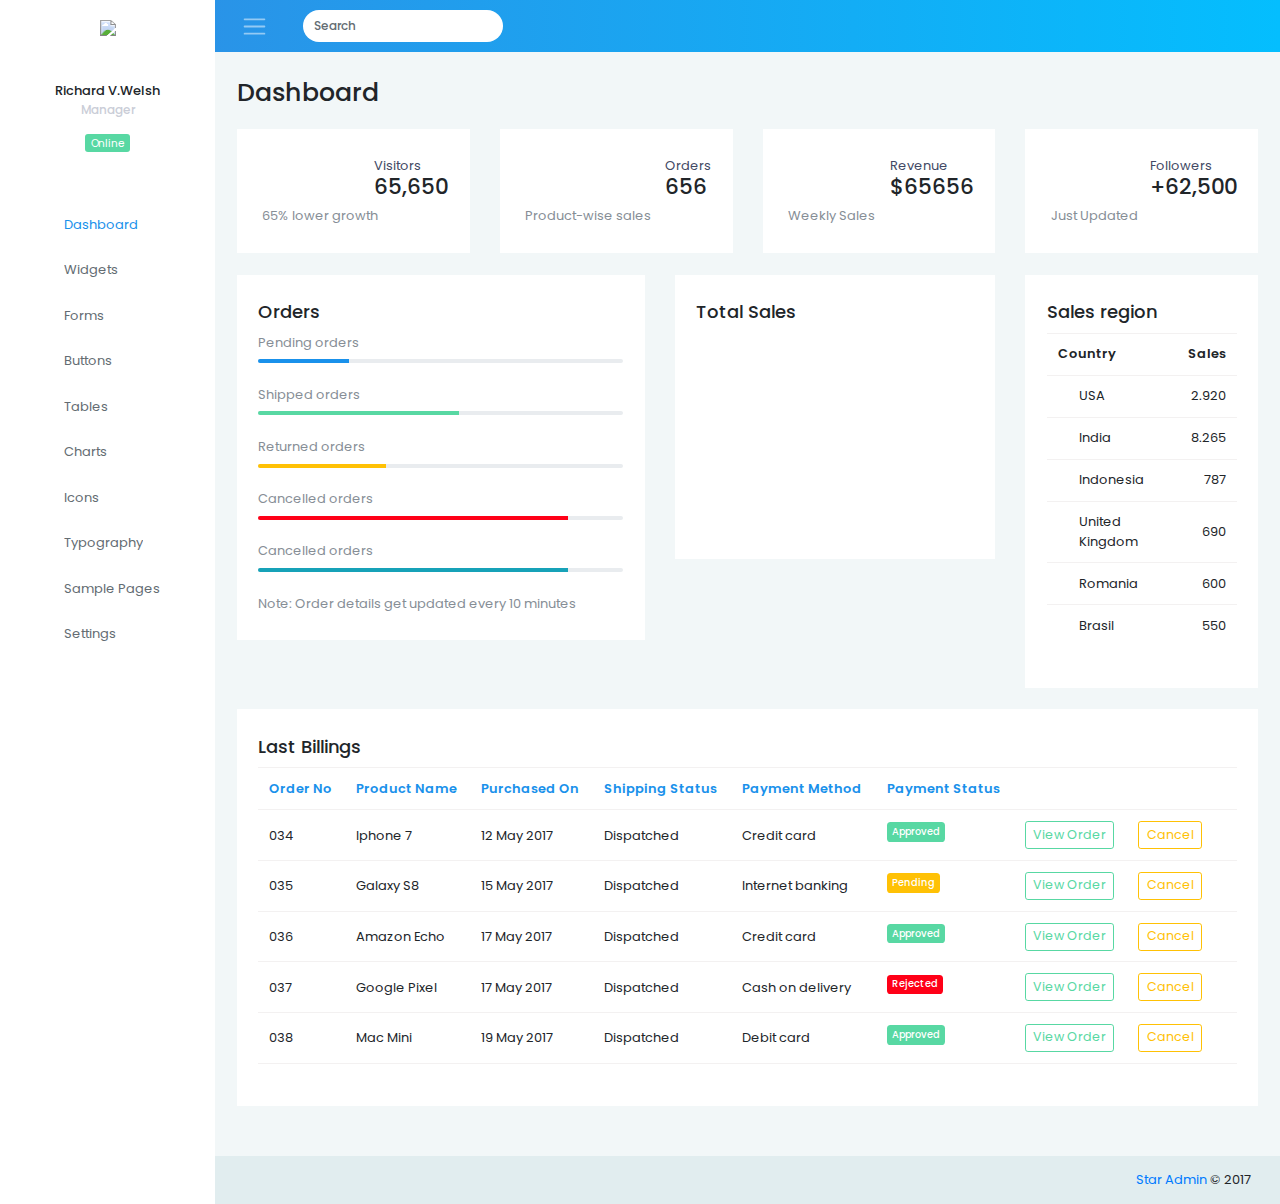
==== admin1/index.html @ 33a15c02 "Add files via upload" ====
<!DOCTYPE html>
<html lang="en">

<head>
  <!-- Required meta tags -->
  <meta charset="utf-8">
  <meta name="viewport" content="width=device-width, initial-scale=1, shrink-to-fit=no">
  <title>Star Admin</title>
  <link rel="stylesheet" href="node_modules/font-awesome/css/font-awesome.min.css" />
  <link rel="stylesheet" href="node_modules/perfect-scrollbar/dist/css/perfect-scrollbar.min.css" />
  <link rel="stylesheet" href="node_modules/flag-icon-css/css/flag-icon.min.css" />
  <link rel="stylesheet" href="css/style.css" />
  <link rel="shortcut icon" href="images/favicon.png" />
</head>

<body>
  <div class=" container-scroller">
    <!-- partial:partials/_navbar.html -->
    <nav class="navbar navbar-default col-lg-12 col-12 p-0 fixed-top d-flex flex-row">
      <div class="bg-white text-center navbar-brand-wrapper">
        <a class="navbar-brand brand-logo" href="index.html"><img src="images/logo_star_black.png" /></a>
        <a class="navbar-brand brand-logo-mini" href="index.html"><img src="images/logo_star_mini.jpg" alt=""></a>
      </div>
      <div class="navbar-menu-wrapper d-flex align-items-center">
        <button class="navbar-toggler navbar-toggler d-none d-lg-block navbar-dark align-self-center mr-3" type="button" data-toggle="minimize">
          <span class="navbar-toggler-icon"></span>
        </button>
        <form class="form-inline mt-2 mt-md-0 d-none d-lg-block">
          <input class="form-control mr-sm-2 search" type="text" placeholder="Search">
        </form>
        <ul class="navbar-nav ml-lg-auto d-flex align-items-center flex-row">
          <li class="nav-item">
            <a class="nav-link profile-pic" href="#"><img class="rounded-circle" src="images/face.jpg" alt=""></a>
          </li>
          <li class="nav-item">
            <a class="nav-link" href="#"><i class="fa fa-th"></i></a>
          </li>
        </ul>
        <button class="navbar-toggler navbar-dark navbar-toggler-right d-lg-none align-self-center" type="button" data-toggle="offcanvas">
          <span class="navbar-toggler-icon"></span>
        </button>
      </div>
    </nav>

    <!-- partial -->
    <div class="container-fluid">
      <div class="row row-offcanvas row-offcanvas-right">
        <!-- partial:partials/_sidebar.html -->
        <nav class="bg-white sidebar sidebar-offcanvas" id="sidebar">
          <div class="user-info">
            <img src="images/face.jpg" alt="">
            <p class="name">Richard V.Welsh</p>
            <p class="designation">Manager</p>
            <span class="online"></span>
          </div>
          <ul class="nav">
            <li class="nav-item active">
              <a class="nav-link" href="index.html">
                <img src="images/icons/1.png" alt="">
                <span class="menu-title">Dashboard</span>
              </a>
            </li>
            <li class="nav-item">
              <a class="nav-link" href="pages/widgets.html">
                <img src="images/icons/2.png" alt="">
                <span class="menu-title">Widgets</span>
              </a>
            </li>
            <li class="nav-item">
              <a class="nav-link" href="pages/forms/index.html">
                <img src="images/icons/005-forms.png" alt="">
                <span class="menu-title">Forms</span>
              </a>
            </li>
            <li class="nav-item">
              <a class="nav-link" href="pages/ui-elements/buttons.html">
                <img src="images/icons/4.png" alt="">
                <span class="menu-title">Buttons</span>
              </a>
            </li>
            <li class="nav-item">
              <a class="nav-link" href="pages/tables/index.html">
                <img src="images/icons/5.png" alt="">
                <span class="menu-title">Tables</span>
              </a>
            </li>
            <li class="nav-item">
              <a class="nav-link" href="pages/charts/index.html">
                <img src="images/icons/6.png" alt="">
                <span class="menu-title">Charts</span>
              </a>
            </li>
            <li class="nav-item">
              <a class="nav-link" href="pages/icons/index.html">
                <img src="images/icons/7.png" alt="">
                <span class="menu-title">Icons</span>
              </a>
            </li>
            <li class="nav-item">
              <a class="nav-link" href="pages/ui-elements/typography.html">
                <img src="images/icons/8.png" alt="">
                <span class="menu-title">Typography</span>
              </a>
            </li>
            <li class="nav-item">
              <a class="nav-link" data-toggle="collapse" href="#sample-pages" aria-expanded="false" aria-controls="sample-pages">
                <img src="images/icons/9.png" alt="">
                <span class="menu-title">Sample Pages<i class="fa fa-sort-down"></i></span>
              </a>
              <div class="collapse" id="sample-pages">
                <ul class="nav flex-column sub-menu">
                  <li class="nav-item">
                    <a class="nav-link" href="pages/samples/blank_page.html">
                      Blank Page
                    </a>
                  </li>
                  <li class="nav-item">
                    <a class="nav-link" href="pages/samples/login.html">
                      Login
                    </a>
                  </li>
                  <li class="nav-item">
                    <a class="nav-link" href="pages/samples/register.html">
                      Register
                    </a>
                  </li>
                  <li class="nav-item">
                    <a class="nav-link" href="pages/samples/404.html">
                      404
                    </a>
                  </li>
                  <li class="nav-item">
                    <a class="nav-link" href="pages/samples/500.html">
                      500
                    </a>
                  </li>
                </ul>
              </div>
            </li>
            <li class="nav-item">
              <a class="nav-link" href="#">
                <img src="images/icons/10.png" alt="">
                <span class="menu-title">Settings</span>
              </a>
            </li>
          </ul>
        </nav>

        <!-- partial -->
        <div class="content-wrapper">
          <h3 class="page-heading mb-4">Dashboard</h3>
          <div class="row">
            <div class="col-xl-3 col-lg-3 col-md-3 col-sm-6 mb-4">
              <div class="card card-statistics">
                <div class="card-body">
                  <div class="clearfix">
                    <div class="float-left">
                      <h4 class="text-danger">
                        <i class="fa fa-bar-chart-o highlight-icon" aria-hidden="true"></i>
                      </h4>
                    </div>
                    <div class="float-right">
                      <p class="card-text text-dark">Visitors</p>
                      <h4 class="bold-text">65,650</h4>
                    </div>
                  </div>
                  <p class="text-muted">
                    <i class="fa fa-exclamation-circle mr-1" aria-hidden="true"></i> 65% lower growth
                  </p>
                </div>
              </div>
            </div>
            <div class="col-xl-3 col-lg-3 col-md-3 col-sm-6 mb-4">
              <div class="card card-statistics">
                <div class="card-body">
                  <div class="clearfix">
                    <div class="float-left">
                      <h4 class="text-warning">
                        <i class="fa fa-shopping-cart highlight-icon" aria-hidden="true"></i>
                      </h4>
                    </div>
                    <div class="float-right">
                      <p class="card-text text-dark">Orders</p>
                      <h4 class="bold-text">656</h4>
                    </div>
                  </div>
                  <p class="text-muted">
                    <i class="fa fa-bookmark-o mr-1" aria-hidden="true"></i> Product-wise sales
                  </p>
                </div>
              </div>
            </div>
            <div class="col-xl-3 col-lg-3 col-md-3 col-sm-6 mb-4">
              <div class="card card-statistics">
                <div class="card-body">
                  <div class="clearfix">
                    <div class="float-left">
                      <h4 class="text-success">
                        <i class="fa fa-dollar highlight-icon" aria-hidden="true"></i>
                      </h4>
                    </div>
                    <div class="float-right">
                      <p class="card-text text-dark">Revenue</p>
                      <h4 class="bold-text">$65656</h4>
                    </div>
                  </div>
                  <p class="text-muted">
                    <i class="fa fa-calendar mr-1" aria-hidden="true"></i> Weekly Sales
                  </p>
                </div>
              </div>
            </div>
            <div class="col-xl-3 col-lg-3 col-md-3 col-sm-6 mb-4">
              <div class="card card-statistics">
                <div class="card-body">
                  <div class="clearfix">
                    <div class="float-left">
                      <h4 class="text-primary">
                        <i class="fa fa-twitter highlight-icon" aria-hidden="true"></i>
                      </h4>
                    </div>
                    <div class="float-right">
                      <p class="card-text text-dark">Followers</p>
                      <h4 class="bold-text">+62,500</h4>
                    </div>
                  </div>
                  <p class="text-muted">
                    <i class="fa fa-repeat mr-1" aria-hidden="true"></i> Just Updated
                  </p>
                </div>
              </div>
            </div>
          </div>
          <div class="row">
            <div class="col-md-5 mb-4">
              <div class="card">
                <div class="card-body">
                  <h5 class="card-title">Orders</h5>
                  <div class="row">
                    <div class="col-12">
                      <div class="mb-4">
                        <p class="card-text text-muted mb-2">Pending orders</p>
                        <div class="progress progress-slim">
                          <div class="progress-bar bg-primary" role="progressbar" style="width: 25%" aria-valuenow="25" aria-valuemin="0" aria-valuemax="100"></div>
                        </div>
                      </div>
                      <div class="mb-4">
                        <p class="card-text text-muted mb-2">Shipped orders</p>
                        <div class="progress progress-slim">
                          <div class="progress-bar bg-success" role="progressbar" style="width: 55%" aria-valuenow="55" aria-valuemin="0" aria-valuemax="100"></div>
                        </div>
                      </div>
                      <div class="mb-4">
                        <p class="card-text text-muted mb-2">Returned orders</p>
                        <div class="progress progress-slim">
                          <div class="progress-bar bg-warning" role="progressbar" style="width: 35%" aria-valuenow="35" aria-valuemin="0" aria-valuemax="100"></div>
                        </div>
                      </div>
                      <div class="mb-4">
                        <p class="card-text text-muted mb-2">Cancelled orders</p>
                        <div class="progress progress-slim">
                          <div class="progress-bar bg-danger" role="progressbar" style="width: 85%" aria-valuenow="85" aria-valuemin="0" aria-valuemax="100"></div>
                        </div>
                      </div>
                      <div class="mb-4">
                        <p class="card-text text-muted mb-2">Cancelled orders</p>
                        <div class="progress progress-slim">
                          <div class="progress-bar bg-info" role="progressbar" style="width: 85%" aria-valuenow="85" aria-valuemin="0" aria-valuemax="100"></div>
                        </div>
                      </div>
                    </div>
                    <div class="col-12">
                      <p class="text-muted mb-0">
                        Note: Order details get updated every 10 minutes
                      </p>
                    </div>
                  </div>
                </div>
              </div>
            </div>
            <div class="col-md-4 mb-4">
              <div class="card">
                <div class="card-body">
                  <h5 class="card-title">Total Sales</h5>
                  <div class="custom-legend-container w-75 mx-auto">
                    <canvas id="sales-chart"></canvas>
                  </div>
                  <div id="sales-chart-legend" class="legend-right"></div>
                </div>
              </div>
            </div>
            <div class="col-md-3 mb-4">
              <div class="card">
                <div class="card-body">
                  <h5 class="card-title">Sales region</h5>
                  <div class="table-responsive table-sales">
                    <table class="table">
                      <thead>
                        <tr>
                          <th colspan="2">
                            Country
                          </th>
                          <th class="text-right">
                            Sales
                          </th>
                        </tr>
                      </thead>
                      <tbody>
                        <tr>
                          <td>
                            <div class="flag">
                              <i class="flag-icon flag-icon-us"></i>
                            </div>
                          </td>
                          <td>USA</td>
                          <td class="text-right">
                            2.920
                          </td>
                        </tr>
                        <tr>
                          <td>
                            <div class="flag">
                              <i class="flag-icon flag-icon-in"></i>
                            </div>
                          </td>
                          <td>India</td>
                          <td class="text-right">
                            8.265
                          </td>
                        </tr>
                        <tr>
                          <td>
                            <div class="flag">
                              <i class="flag-icon flag-icon-id"></i>
                            </div>
                          </td>
                          <td>Indonesia</td>
                          <td class="text-right">
                            787
                          </td>
                        </tr>
                        <tr>
                          <td>
                            <div class="flag">
                              <i class="flag-icon flag-icon-gb"></i>
                            </div>
                          </td>
                          <td>United Kingdom</td>
                          <td class="text-right">
                            690
                          </td>
                        </tr>
                        <tr>
                          <td>
                            <div class="flag">
                              <i class="flag-icon flag-icon-ro"></i>
                            </div>
                          </td>
                          <td>Romania</td>
                          <td class="text-right">
                            600
                          </td>
                        </tr>
                        <tr>
                          <td>
                            <div class="flag">
                              <i class="flag-icon flag-icon-br"></i>
                            </div>
                          </td>
                          <td>Brasil</td>
                          <td class="text-right">
                            550
                          </td>
                        </tr>
                      </tbody>
                    </table>
                  </div>
                </div>
              </div>
            </div>
          </div>
          <div class="card-deck">
            <div class="card col-lg-12 px-0 mb-4">
              <div class="card-body">
                <h5 class="card-title">Last Billings</h5>
                <div class="table-responsive">
                  <table class="table center-aligned-table">
                    <thead>
                      <tr class="text-primary">
                        <th>Order No</th>
                        <th>Product Name</th>
                        <th>Purchased On</th>
                        <th>Shipping Status</th>
                        <th>Payment Method</th>
                        <th>Payment Status</th>
                        <th></th>
                        <th></th>
                        <th></th>
                      </tr>
                    </thead>
                    <tbody>
                      <tr class="">
                        <td>034</td>
                        <td>Iphone 7</td>
                        <td>12 May 2017</td>
                        <td>Dispatched</td>
                        <td>Credit card</td>
                        <td><label class="badge badge-success">Approved</label></td>
                        <td><a href="#" class="btn btn-outline-success btn-sm">View Order</a></td>
                        <td><a href="#" class="btn btn-outline-warning btn-sm">Cancel</a></td>
                      </tr>
                      <tr class="">
                        <td>035</td>
                        <td>Galaxy S8</td>
                        <td>15 May 2017</td>
                        <td>Dispatched</td>
                        <td>Internet banking</td>
                        <td><label class="badge badge-warning">Pending</label></td>
                        <td><a href="#" class="btn btn-outline-success btn-sm">View Order</a></td>
                        <td><a href="#" class="btn btn-outline-warning btn-sm">Cancel</a></td>
                      </tr>
                      <tr class="">
                        <td>036</td>
                        <td>Amazon Echo</td>
                        <td>17 May 2017</td>
                        <td>Dispatched</td>
                        <td>Credit card</td>
                        <td><label class="badge badge-success">Approved</label></td>
                        <td><a href="#" class="btn btn-outline-success btn-sm">View Order</a></td>
                        <td><a href="#" class="btn btn-outline-warning btn-sm">Cancel</a></td>
                      </tr>
                      <tr class="">
                        <td>037</td>
                        <td>Google Pixel</td>
                        <td>17 May 2017</td>
                        <td>Dispatched</td>
                        <td>Cash on delivery</td>
                        <td><label class="badge badge-danger">Rejected</label></td>
                        <td><a href="#" class="btn btn-outline-success btn-sm">View Order</a></td>
                        <td><a href="#" class="btn btn-outline-warning btn-sm">Cancel</a></td>
                      </tr>
                      <tr class="">
                        <td>038</td>
                        <td>Mac Mini</td>
                        <td>19 May 2017</td>
                        <td>Dispatched</td>
                        <td>Debit card</td>
                        <td><label class="badge badge-success">Approved</label></td>
                        <td><a href="#" class="btn btn-outline-success btn-sm">View Order</a></td>
                        <td><a href="#" class="btn btn-outline-warning btn-sm">Cancel</a></td>
                      </tr>
                    </tbody>
                  </table>
                </div>
              </div>
            </div>
          </div>
        </div>
        <!-- partial:partials/_footer.html -->
        <footer class="footer">
          <div class="container-fluid clearfix">
            <span class="float-right">
                <a href="#">Star Admin</a> &copy; 2017
            </span>
          </div>
        </footer>

        <!-- partial -->
      </div>
    </div>

  </div>

  <script src="node_modules/jquery/dist/jquery.min.js"></script>
  <script src="node_modules/popper.js/dist/umd/popper.min.js"></script>
  <script src="node_modules/bootstrap/dist/js/bootstrap.min.js"></script>
  <script src="node_modules/chart.js/dist/Chart.min.js"></script>
  <script src="node_modules/perfect-scrollbar/dist/js/perfect-scrollbar.jquery.min.js"></script>
  <script src="https://maps.googleapis.com/maps/api/js?key=AIzaSyB5NXz9eVnyJOA81wimI8WYE08kW_JMe8g&callback=initMap" async defer></script>
  <script src="js/off-canvas.js"></script>
  <script src="js/hoverable-collapse.js"></script>
  <script src="js/misc.js"></script>
  <script src="js/chart.js"></script>
  <script src="js/maps.js"></script>
</body>

</html>
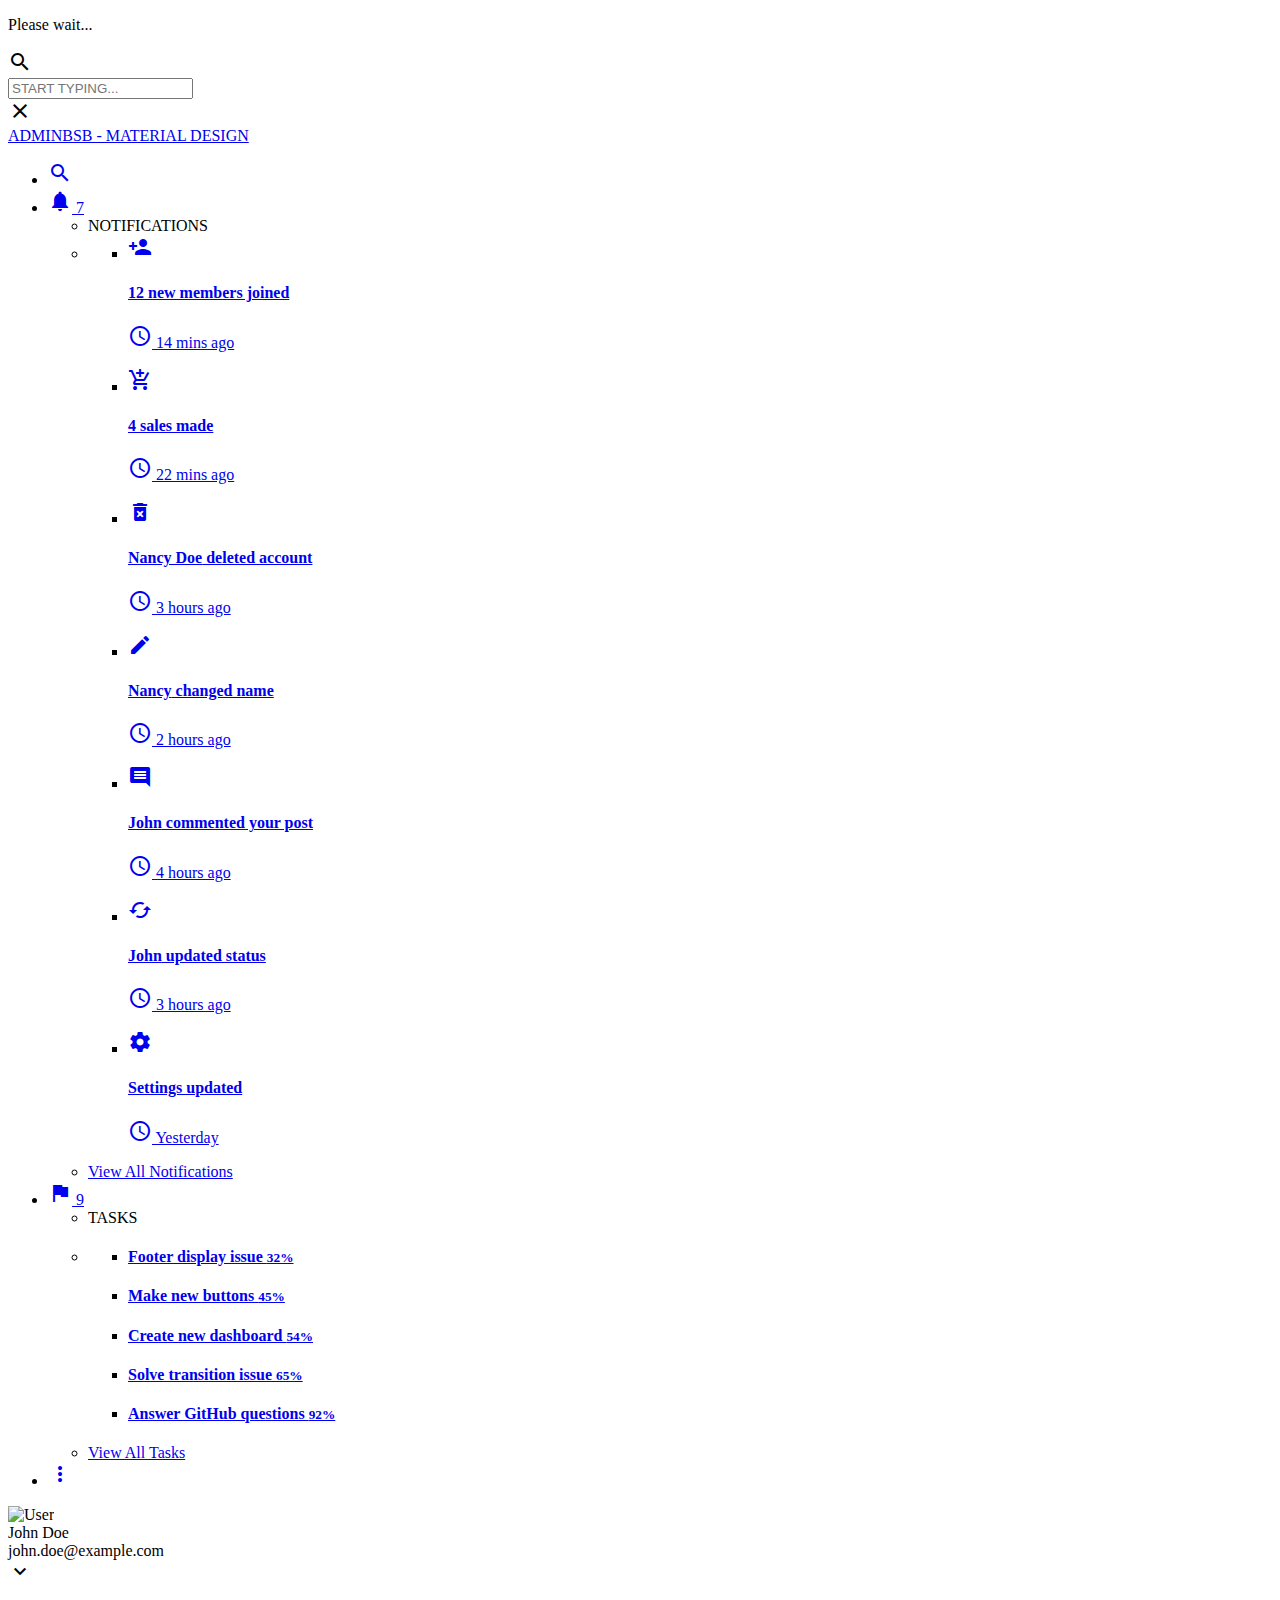
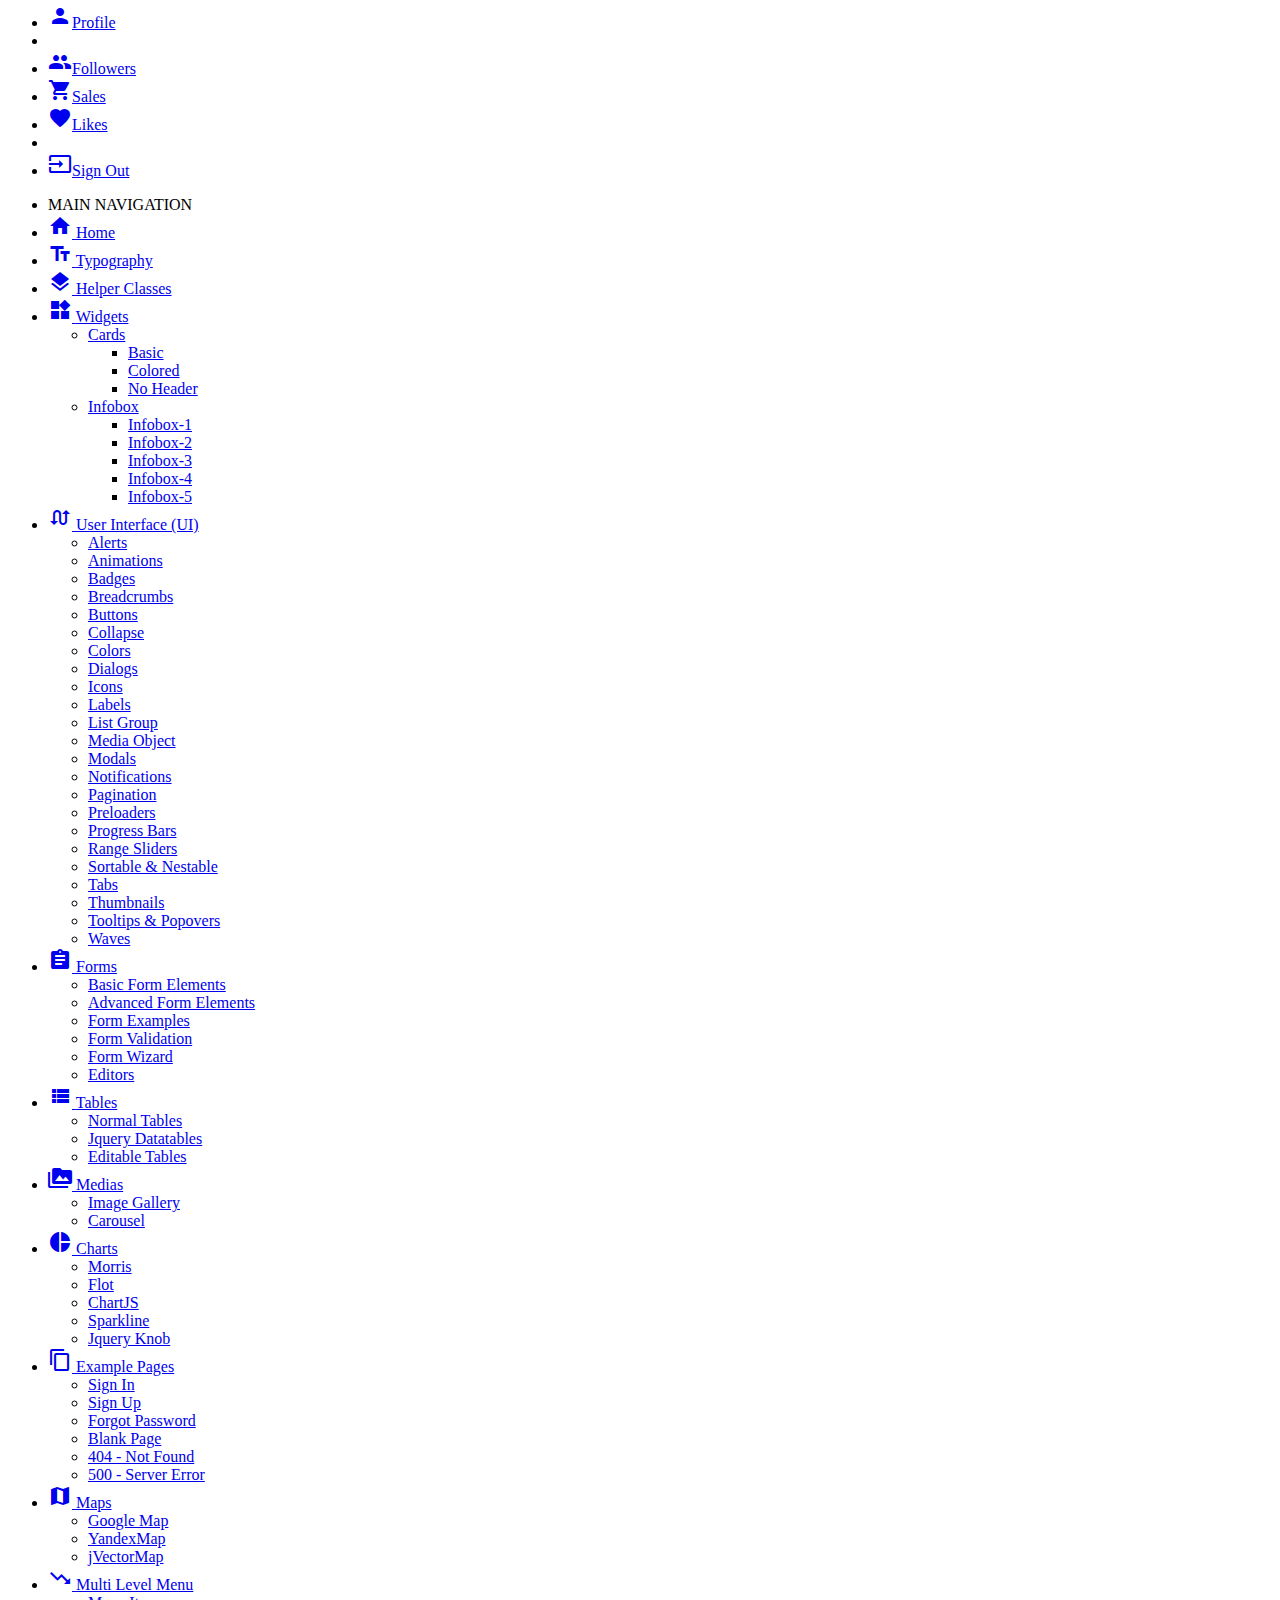
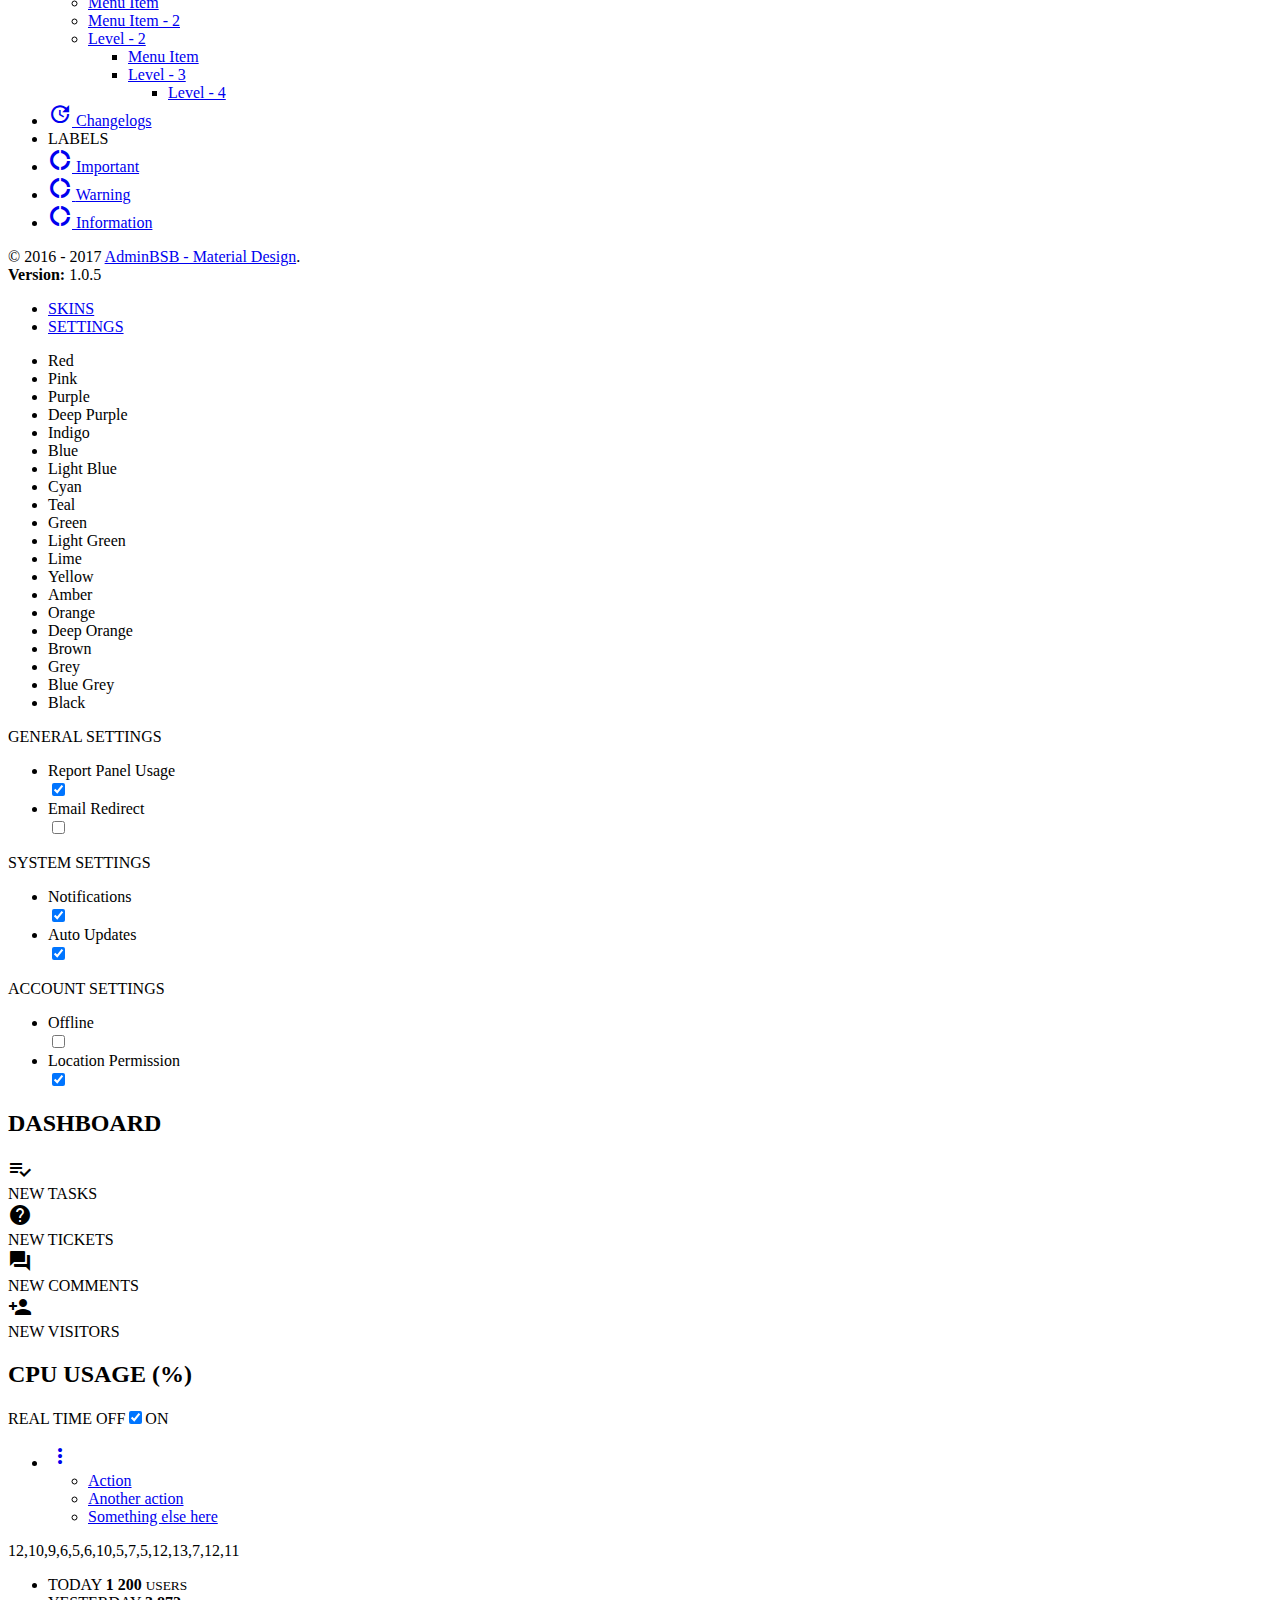
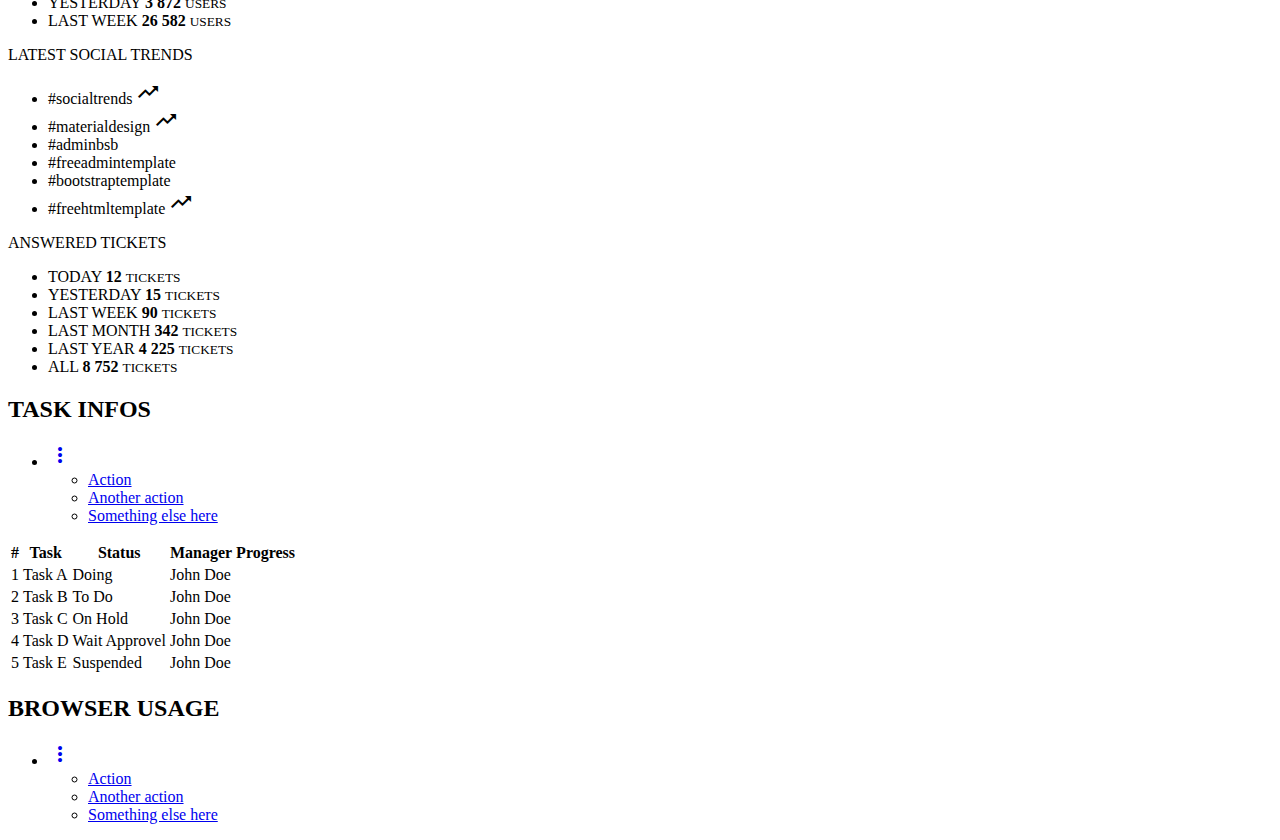
==== commit 74f37d9a: "Add files via upload" ====
--- a/admin1/index.html
+++ b/admin1/index.html
@@ -1,487 +1,1150 @@
-<!DOCTYPE html>
-<html lang="en">
+﻿<!DOCTYPE html>
+<html>
 
 <head>
-  <!-- Required meta tags -->
-  <meta charset="utf-8">
-  <meta name="viewport" content="width=device-width, initial-scale=1, shrink-to-fit=no">
-  <title>Star Admin</title>
-  <link rel="stylesheet" href="node_modules/font-awesome/css/font-awesome.min.css" />
-  <link rel="stylesheet" href="node_modules/perfect-scrollbar/dist/css/perfect-scrollbar.min.css" />
-  <link rel="stylesheet" href="node_modules/flag-icon-css/css/flag-icon.min.css" />
-  <link rel="stylesheet" href="css/style.css" />
-  <link rel="shortcut icon" href="images/favicon.png" />
+    <meta charset="UTF-8">
+    <meta http-equiv="X-UA-Compatible" content="IE=Edge">
+    <meta content="width=device-width, initial-scale=1, maximum-scale=1, user-scalable=no" name="viewport">
+    <title>Welcome To | Bootstrap Based Admin Template - Material Design</title>
+    <!-- Favicon-->
+    <link rel="icon" href="favicon.ico" type="image/x-icon">
+
+    <!-- Google Fonts -->
+    <link href="https://fonts.googleapis.com/css?family=Roboto:400,700&subset=latin,cyrillic-ext" rel="stylesheet" type="text/css">
+    <link href="https://fonts.googleapis.com/icon?family=Material+Icons" rel="stylesheet" type="text/css">
+
+    <!-- Bootstrap Core Css -->
+    <link href="plugins/bootstrap/css/bootstrap.css" rel="stylesheet">
+
+    <!-- Waves Effect Css -->
+    <link href="plugins/node-waves/waves.css" rel="stylesheet" />
+
+    <!-- Animation Css -->
+    <link href="plugins/animate-css/animate.css" rel="stylesheet" />
+
+    <!-- Morris Chart Css-->
+    <link href="plugins/morrisjs/morris.css" rel="stylesheet" />
+
+    <!-- Custom Css -->
+    <link href="css/style.css" rel="stylesheet">
+
+    <!-- AdminBSB Themes. You can choose a theme from css/themes instead of get all themes -->
+    <link href="css/themes/all-themes.css" rel="stylesheet" />
 </head>
 
-<body>
-  <div class=" container-scroller">
-    <!-- partial:partials/_navbar.html -->
-    <nav class="navbar navbar-default col-lg-12 col-12 p-0 fixed-top d-flex flex-row">
-      <div class="bg-white text-center navbar-brand-wrapper">
-        <a class="navbar-brand brand-logo" href="index.html"><img src="images/logo_star_black.png" /></a>
-        <a class="navbar-brand brand-logo-mini" href="index.html"><img src="images/logo_star_mini.jpg" alt=""></a>
-      </div>
-      <div class="navbar-menu-wrapper d-flex align-items-center">
-        <button class="navbar-toggler navbar-toggler d-none d-lg-block navbar-dark align-self-center mr-3" type="button" data-toggle="minimize">
-          <span class="navbar-toggler-icon"></span>
-        </button>
-        <form class="form-inline mt-2 mt-md-0 d-none d-lg-block">
-          <input class="form-control mr-sm-2 search" type="text" placeholder="Search">
-        </form>
-        <ul class="navbar-nav ml-lg-auto d-flex align-items-center flex-row">
-          <li class="nav-item">
-            <a class="nav-link profile-pic" href="#"><img class="rounded-circle" src="images/face.jpg" alt=""></a>
-          </li>
-          <li class="nav-item">
-            <a class="nav-link" href="#"><i class="fa fa-th"></i></a>
-          </li>
-        </ul>
-        <button class="navbar-toggler navbar-dark navbar-toggler-right d-lg-none align-self-center" type="button" data-toggle="offcanvas">
-          <span class="navbar-toggler-icon"></span>
-        </button>
-      </div>
+<body class="theme-red">
+    <!-- Page Loader -->
+    <div class="page-loader-wrapper">
+        <div class="loader">
+            <div class="preloader">
+                <div class="spinner-layer pl-red">
+                    <div class="circle-clipper left">
+                        <div class="circle"></div>
+                    </div>
+                    <div class="circle-clipper right">
+                        <div class="circle"></div>
+                    </div>
+                </div>
+            </div>
+            <p>Please wait...</p>
+        </div>
+    </div>
+    <!-- #END# Page Loader -->
+    <!-- Overlay For Sidebars -->
+    <div class="overlay"></div>
+    <!-- #END# Overlay For Sidebars -->
+    <!-- Search Bar -->
+    <div class="search-bar">
+        <div class="search-icon">
+            <i class="material-icons">search</i>
+        </div>
+        <input type="text" placeholder="START TYPING...">
+        <div class="close-search">
+            <i class="material-icons">close</i>
+        </div>
+    </div>
+    <!-- #END# Search Bar -->
+    <!-- Top Bar -->
+    <nav class="navbar">
+        <div class="container-fluid">
+            <div class="navbar-header">
+                <a href="javascript:void(0);" class="navbar-toggle collapsed" data-toggle="collapse" data-target="#navbar-collapse" aria-expanded="false"></a>
+                <a href="javascript:void(0);" class="bars"></a>
+                <a class="navbar-brand" href="index.html">ADMINBSB - MATERIAL DESIGN</a>
+            </div>
+            <div class="collapse navbar-collapse" id="navbar-collapse">
+                <ul class="nav navbar-nav navbar-right">
+                    <!-- Call Search -->
+                    <li><a href="javascript:void(0);" class="js-search" data-close="true"><i class="material-icons">search</i></a></li>
+                    <!-- #END# Call Search -->
+                    <!-- Notifications -->
+                    <li class="dropdown">
+                        <a href="javascript:void(0);" class="dropdown-toggle" data-toggle="dropdown" role="button">
+                            <i class="material-icons">notifications</i>
+                            <span class="label-count">7</span>
+                        </a>
+                        <ul class="dropdown-menu">
+                            <li class="header">NOTIFICATIONS</li>
+                            <li class="body">
+                                <ul class="menu">
+                                    <li>
+                                        <a href="javascript:void(0);">
+                                            <div class="icon-circle bg-light-green">
+                                                <i class="material-icons">person_add</i>
+                                            </div>
+                                            <div class="menu-info">
+                                                <h4>12 new members joined</h4>
+                                                <p>
+                                                    <i class="material-icons">access_time</i> 14 mins ago
+                                                </p>
+                                            </div>
+                                        </a>
+                                    </li>
+                                    <li>
+                                        <a href="javascript:void(0);">
+                                            <div class="icon-circle bg-cyan">
+                                                <i class="material-icons">add_shopping_cart</i>
+                                            </div>
+                                            <div class="menu-info">
+                                                <h4>4 sales made</h4>
+                                                <p>
+                                                    <i class="material-icons">access_time</i> 22 mins ago
+                                                </p>
+                                            </div>
+                                        </a>
+                                    </li>
+                                    <li>
+                                        <a href="javascript:void(0);">
+                                            <div class="icon-circle bg-red">
+                                                <i class="material-icons">delete_forever</i>
+                                            </div>
+                                            <div class="menu-info">
+                                                <h4><b>Nancy Doe</b> deleted account</h4>
+                                                <p>
+                                                    <i class="material-icons">access_time</i> 3 hours ago
+                                                </p>
+                                            </div>
+                                        </a>
+                                    </li>
+                                    <li>
+                                        <a href="javascript:void(0);">
+                                            <div class="icon-circle bg-orange">
+                                                <i class="material-icons">mode_edit</i>
+                                            </div>
+                                            <div class="menu-info">
+                                                <h4><b>Nancy</b> changed name</h4>
+                                                <p>
+                                                    <i class="material-icons">access_time</i> 2 hours ago
+                                                </p>
+                                            </div>
+                                        </a>
+                                    </li>
+                                    <li>
+                                        <a href="javascript:void(0);">
+                                            <div class="icon-circle bg-blue-grey">
+                                                <i class="material-icons">comment</i>
+                                            </div>
+                                            <div class="menu-info">
+                                                <h4><b>John</b> commented your post</h4>
+                                                <p>
+                                                    <i class="material-icons">access_time</i> 4 hours ago
+                                                </p>
+                                            </div>
+                                        </a>
+                                    </li>
+                                    <li>
+                                        <a href="javascript:void(0);">
+                                            <div class="icon-circle bg-light-green">
+                                                <i class="material-icons">cached</i>
+                                            </div>
+                                            <div class="menu-info">
+                                                <h4><b>John</b> updated status</h4>
+                                                <p>
+                                                    <i class="material-icons">access_time</i> 3 hours ago
+                                                </p>
+                                            </div>
+                                        </a>
+                                    </li>
+                                    <li>
+                                        <a href="javascript:void(0);">
+                                            <div class="icon-circle bg-purple">
+                                                <i class="material-icons">settings</i>
+                                            </div>
+                                            <div class="menu-info">
+                                                <h4>Settings updated</h4>
+                                                <p>
+                                                    <i class="material-icons">access_time</i> Yesterday
+                                                </p>
+                                            </div>
+                                        </a>
+                                    </li>
+                                </ul>
+                            </li>
+                            <li class="footer">
+                                <a href="javascript:void(0);">View All Notifications</a>
+                            </li>
+                        </ul>
+                    </li>
+                    <!-- #END# Notifications -->
+                    <!-- Tasks -->
+                    <li class="dropdown">
+                        <a href="javascript:void(0);" class="dropdown-toggle" data-toggle="dropdown" role="button">
+                            <i class="material-icons">flag</i>
+                            <span class="label-count">9</span>
+                        </a>
+                        <ul class="dropdown-menu">
+                            <li class="header">TASKS</li>
+                            <li class="body">
+                                <ul class="menu tasks">
+                                    <li>
+                                        <a href="javascript:void(0);">
+                                            <h4>
+                                                Footer display issue
+                                                <small>32%</small>
+                                            </h4>
+                                            <div class="progress">
+                                                <div class="progress-bar bg-pink" role="progressbar" aria-valuenow="85" aria-valuemin="0" aria-valuemax="100" style="width: 32%">
+                                                </div>
+                                            </div>
+                                        </a>
+                                    </li>
+                                    <li>
+                                        <a href="javascript:void(0);">
+                                            <h4>
+                                                Make new buttons
+                                                <small>45%</small>
+                                            </h4>
+                                            <div class="progress">
+                                                <div class="progress-bar bg-cyan" role="progressbar" aria-valuenow="85" aria-valuemin="0" aria-valuemax="100" style="width: 45%">
+                                                </div>
+                                            </div>
+                                        </a>
+                                    </li>
+                                    <li>
+                                        <a href="javascript:void(0);">
+                                            <h4>
+                                                Create new dashboard
+                                                <small>54%</small>
+                                            </h4>
+                                            <div class="progress">
+                                                <div class="progress-bar bg-teal" role="progressbar" aria-valuenow="85" aria-valuemin="0" aria-valuemax="100" style="width: 54%">
+                                                </div>
+                                            </div>
+                                        </a>
+                                    </li>
+                                    <li>
+                                        <a href="javascript:void(0);">
+                                            <h4>
+                                                Solve transition issue
+                                                <small>65%</small>
+                                            </h4>
+                                            <div class="progress">
+                                                <div class="progress-bar bg-orange" role="progressbar" aria-valuenow="85" aria-valuemin="0" aria-valuemax="100" style="width: 65%">
+                                                </div>
+                                            </div>
+                                        </a>
+                                    </li>
+                                    <li>
+                                        <a href="javascript:void(0);">
+                                            <h4>
+                                                Answer GitHub questions
+                                                <small>92%</small>
+                                            </h4>
+                                            <div class="progress">
+                                                <div class="progress-bar bg-purple" role="progressbar" aria-valuenow="85" aria-valuemin="0" aria-valuemax="100" style="width: 92%">
+                                                </div>
+                                            </div>
+                                        </a>
+                                    </li>
+                                </ul>
+                            </li>
+                            <li class="footer">
+                                <a href="javascript:void(0);">View All Tasks</a>
+                            </li>
+                        </ul>
+                    </li>
+                    <!-- #END# Tasks -->
+                    <li class="pull-right"><a href="javascript:void(0);" class="js-right-sidebar" data-close="true"><i class="material-icons">more_vert</i></a></li>
+                </ul>
+            </div>
+        </div>
     </nav>
-
-    <!-- partial -->
-    <div class="container-fluid">
-      <div class="row row-offcanvas row-offcanvas-right">
-        <!-- partial:partials/_sidebar.html -->
-        <nav class="bg-white sidebar sidebar-offcanvas" id="sidebar">
-          <div class="user-info">
-            <img src="images/face.jpg" alt="">
-            <p class="name">Richard V.Welsh</p>
-            <p class="designation">Manager</p>
-            <span class="online"></span>
-          </div>
-          <ul class="nav">
-            <li class="nav-item active">
-              <a class="nav-link" href="index.html">
-                <img src="images/icons/1.png" alt="">
-                <span class="menu-title">Dashboard</span>
-              </a>
-            </li>
-            <li class="nav-item">
-              <a class="nav-link" href="pages/widgets.html">
-                <img src="images/icons/2.png" alt="">
-                <span class="menu-title">Widgets</span>
-              </a>
-            </li>
-            <li class="nav-item">
-              <a class="nav-link" href="pages/forms/index.html">
-                <img src="images/icons/005-forms.png" alt="">
-                <span class="menu-title">Forms</span>
-              </a>
-            </li>
-            <li class="nav-item">
-              <a class="nav-link" href="pages/ui-elements/buttons.html">
-                <img src="images/icons/4.png" alt="">
-                <span class="menu-title">Buttons</span>
-              </a>
-            </li>
-            <li class="nav-item">
-              <a class="nav-link" href="pages/tables/index.html">
-                <img src="images/icons/5.png" alt="">
-                <span class="menu-title">Tables</span>
-              </a>
-            </li>
-            <li class="nav-item">
-              <a class="nav-link" href="pages/charts/index.html">
-                <img src="images/icons/6.png" alt="">
-                <span class="menu-title">Charts</span>
-              </a>
-            </li>
-            <li class="nav-item">
-              <a class="nav-link" href="pages/icons/index.html">
-                <img src="images/icons/7.png" alt="">
-                <span class="menu-title">Icons</span>
-              </a>
-            </li>
-            <li class="nav-item">
-              <a class="nav-link" href="pages/ui-elements/typography.html">
-                <img src="images/icons/8.png" alt="">
-                <span class="menu-title">Typography</span>
-              </a>
-            </li>
-            <li class="nav-item">
-              <a class="nav-link" data-toggle="collapse" href="#sample-pages" aria-expanded="false" aria-controls="sample-pages">
-                <img src="images/icons/9.png" alt="">
-                <span class="menu-title">Sample Pages<i class="fa fa-sort-down"></i></span>
-              </a>
-              <div class="collapse" id="sample-pages">
-                <ul class="nav flex-column sub-menu">
-                  <li class="nav-item">
-                    <a class="nav-link" href="pages/samples/blank_page.html">
-                      Blank Page
-                    </a>
-                  </li>
-                  <li class="nav-item">
-                    <a class="nav-link" href="pages/samples/login.html">
-                      Login
-                    </a>
-                  </li>
-                  <li class="nav-item">
-                    <a class="nav-link" href="pages/samples/register.html">
-                      Register
-                    </a>
-                  </li>
-                  <li class="nav-item">
-                    <a class="nav-link" href="pages/samples/404.html">
-                      404
-                    </a>
-                  </li>
-                  <li class="nav-item">
-                    <a class="nav-link" href="pages/samples/500.html">
-                      500
-                    </a>
-                  </li>
+    <!-- #Top Bar -->
+    <section>
+        <!-- Left Sidebar -->
+        <aside id="leftsidebar" class="sidebar">
+            <!-- User Info -->
+            <div class="user-info">
+                <div class="image">
+                    <img src="images/user.png" width="48" height="48" alt="User" />
+                </div>
+                <div class="info-container">
+                    <div class="name" data-toggle="dropdown" aria-haspopup="true" aria-expanded="false">John Doe</div>
+                    <div class="email">john.doe@example.com</div>
+                    <div class="btn-group user-helper-dropdown">
+                        <i class="material-icons" data-toggle="dropdown" aria-haspopup="true" aria-expanded="true">keyboard_arrow_down</i>
+                        <ul class="dropdown-menu pull-right">
+                            <li><a href="javascript:void(0);"><i class="material-icons">person</i>Profile</a></li>
+                            <li role="seperator" class="divider"></li>
+                            <li><a href="javascript:void(0);"><i class="material-icons">group</i>Followers</a></li>
+                            <li><a href="javascript:void(0);"><i class="material-icons">shopping_cart</i>Sales</a></li>
+                            <li><a href="javascript:void(0);"><i class="material-icons">favorite</i>Likes</a></li>
+                            <li role="seperator" class="divider"></li>
+                            <li><a href="javascript:void(0);"><i class="material-icons">input</i>Sign Out</a></li>
+                        </ul>
+                    </div>
+                </div>
+            </div>
+            <!-- #User Info -->
+            <!-- Menu -->
+            <div class="menu">
+                <ul class="list">
+                    <li class="header">MAIN NAVIGATION</li>
+                    <li class="active">
+                        <a href="index.html">
+                            <i class="material-icons">home</i>
+                            <span>Home</span>
+                        </a>
+                    </li>
+                    <li>
+                        <a href="pages/typography.html">
+                            <i class="material-icons">text_fields</i>
+                            <span>Typography</span>
+                        </a>
+                    </li>
+                    <li>
+                        <a href="pages/helper-classes.html">
+                            <i class="material-icons">layers</i>
+                            <span>Helper Classes</span>
+                        </a>
+                    </li>
+                    <li>
+                        <a href="javascript:void(0);" class="menu-toggle">
+                            <i class="material-icons">widgets</i>
+                            <span>Widgets</span>
+                        </a>
+                        <ul class="ml-menu">
+                            <li>
+                                <a href="javascript:void(0);" class="menu-toggle">
+                                    <span>Cards</span>
+                                </a>
+                                <ul class="ml-menu">
+                                    <li>
+                                        <a href="pages/widgets/cards/basic.html">Basic</a>
+                                    </li>
+                                    <li>
+                                        <a href="pages/widgets/cards/colored.html">Colored</a>
+                                    </li>
+                                    <li>
+                                        <a href="pages/widgets/cards/no-header.html">No Header</a>
+                                    </li>
+                                </ul>
+                            </li>
+                            <li>
+                                <a href="javascript:void(0);" class="menu-toggle">
+                                    <span>Infobox</span>
+                                </a>
+                                <ul class="ml-menu">
+                                    <li>
+                                        <a href="pages/widgets/infobox/infobox-1.html">Infobox-1</a>
+                                    </li>
+                                    <li>
+                                        <a href="pages/widgets/infobox/infobox-2.html">Infobox-2</a>
+                                    </li>
+                                    <li>
+                                        <a href="pages/widgets/infobox/infobox-3.html">Infobox-3</a>
+                                    </li>
+                                    <li>
+                                        <a href="pages/widgets/infobox/infobox-4.html">Infobox-4</a>
+                                    </li>
+                                    <li>
+                                        <a href="pages/widgets/infobox/infobox-5.html">Infobox-5</a>
+                                    </li>
+                                </ul>
+                            </li>
+                        </ul>
+                    </li>
+                    <li>
+                        <a href="javascript:void(0);" class="menu-toggle">
+                            <i class="material-icons">swap_calls</i>
+                            <span>User Interface (UI)</span>
+                        </a>
+                        <ul class="ml-menu">
+                            <li>
+                                <a href="pages/ui/alerts.html">Alerts</a>
+                            </li>
+                            <li>
+                                <a href="pages/ui/animations.html">Animations</a>
+                            </li>
+                            <li>
+                                <a href="pages/ui/badges.html">Badges</a>
+                            </li>
+
+                            <li>
+                                <a href="pages/ui/breadcrumbs.html">Breadcrumbs</a>
+                            </li>
+                            <li>
+                                <a href="pages/ui/buttons.html">Buttons</a>
+                            </li>
+                            <li>
+                                <a href="pages/ui/collapse.html">Collapse</a>
+                            </li>
+                            <li>
+                                <a href="pages/ui/colors.html">Colors</a>
+                            </li>
+                            <li>
+                                <a href="pages/ui/dialogs.html">Dialogs</a>
+                            </li>
+                            <li>
+                                <a href="pages/ui/icons.html">Icons</a>
+                            </li>
+                            <li>
+                                <a href="pages/ui/labels.html">Labels</a>
+                            </li>
+                            <li>
+                                <a href="pages/ui/list-group.html">List Group</a>
+                            </li>
+                            <li>
+                                <a href="pages/ui/media-object.html">Media Object</a>
+                            </li>
+                            <li>
+                                <a href="pages/ui/modals.html">Modals</a>
+                            </li>
+                            <li>
+                                <a href="pages/ui/notifications.html">Notifications</a>
+                            </li>
+                            <li>
+                                <a href="pages/ui/pagination.html">Pagination</a>
+                            </li>
+                            <li>
+                                <a href="pages/ui/preloaders.html">Preloaders</a>
+                            </li>
+                            <li>
+                                <a href="pages/ui/progressbars.html">Progress Bars</a>
+                            </li>
+                            <li>
+                                <a href="pages/ui/range-sliders.html">Range Sliders</a>
+                            </li>
+                            <li>
+                                <a href="pages/ui/sortable-nestable.html">Sortable & Nestable</a>
+                            </li>
+                            <li>
+                                <a href="pages/ui/tabs.html">Tabs</a>
+                            </li>
+                            <li>
+                                <a href="pages/ui/thumbnails.html">Thumbnails</a>
+                            </li>
+                            <li>
+                                <a href="pages/ui/tooltips-popovers.html">Tooltips & Popovers</a>
+                            </li>
+                            <li>
+                                <a href="pages/ui/waves.html">Waves</a>
+                            </li>
+                        </ul>
+                    </li>
+                    <li>
+                        <a href="javascript:void(0);" class="menu-toggle">
+                            <i class="material-icons">assignment</i>
+                            <span>Forms</span>
+                        </a>
+                        <ul class="ml-menu">
+                            <li>
+                                <a href="pages/forms/basic-form-elements.html">Basic Form Elements</a>
+                            </li>
+                            <li>
+                                <a href="pages/forms/advanced-form-elements.html">Advanced Form Elements</a>
+                            </li>
+                            <li>
+                                <a href="pages/forms/form-examples.html">Form Examples</a>
+                            </li>
+                            <li>
+                                <a href="pages/forms/form-validation.html">Form Validation</a>
+                            </li>
+                            <li>
+                                <a href="pages/forms/form-wizard.html">Form Wizard</a>
+                            </li>
+                            <li>
+                                <a href="pages/forms/editors.html">Editors</a>
+                            </li>
+                        </ul>
+                    </li>
+                    <li>
+                        <a href="javascript:void(0);" class="menu-toggle">
+                            <i class="material-icons">view_list</i>
+                            <span>Tables</span>
+                        </a>
+                        <ul class="ml-menu">
+                            <li>
+                                <a href="pages/tables/normal-tables.html">Normal Tables</a>
+                            </li>
+                            <li>
+                                <a href="pages/tables/jquery-datatable.html">Jquery Datatables</a>
+                            </li>
+                            <li>
+                                <a href="pages/tables/editable-table.html">Editable Tables</a>
+                            </li>
+                        </ul>
+                    </li>
+                    <li>
+                        <a href="javascript:void(0);" class="menu-toggle">
+                            <i class="material-icons">perm_media</i>
+                            <span>Medias</span>
+                        </a>
+                        <ul class="ml-menu">
+                            <li>
+                                <a href="pages/medias/image-gallery.html">Image Gallery</a>
+                            </li>
+                            <li>
+                                <a href="pages/medias/carousel.html">Carousel</a>
+                            </li>
+                        </ul>
+                    </li>
+                    <li>
+                        <a href="javascript:void(0);" class="menu-toggle">
+                            <i class="material-icons">pie_chart</i>
+                            <span>Charts</span>
+                        </a>
+                        <ul class="ml-menu">
+                            <li>
+                                <a href="pages/charts/morris.html">Morris</a>
+                            </li>
+                            <li>
+                                <a href="pages/charts/flot.html">Flot</a>
+                            </li>
+                            <li>
+                                <a href="pages/charts/chartjs.html">ChartJS</a>
+                            </li>
+                            <li>
+                                <a href="pages/charts/sparkline.html">Sparkline</a>
+                            </li>
+                            <li>
+                                <a href="pages/charts/jquery-knob.html">Jquery Knob</a>
+                            </li>
+                        </ul>
+                    </li>
+                    <li>
+                        <a href="javascript:void(0);" class="menu-toggle">
+                            <i class="material-icons">content_copy</i>
+                            <span>Example Pages</span>
+                        </a>
+                        <ul class="ml-menu">
+                            <li>
+                                <a href="pages/examples/sign-in.html">Sign In</a>
+                            </li>
+                            <li>
+                                <a href="pages/examples/sign-up.html">Sign Up</a>
+                            </li>
+                            <li>
+                                <a href="pages/examples/forgot-password.html">Forgot Password</a>
+                            </li>
+                            <li>
+                                <a href="pages/examples/blank.html">Blank Page</a>
+                            </li>
+                            <li>
+                                <a href="pages/examples/404.html">404 - Not Found</a>
+                            </li>
+                            <li>
+                                <a href="pages/examples/500.html">500 - Server Error</a>
+                            </li>
+                        </ul>
+                    </li>
+                    <li>
+                        <a href="javascript:void(0);" class="menu-toggle">
+                            <i class="material-icons">map</i>
+                            <span>Maps</span>
+                        </a>
+                        <ul class="ml-menu">
+                            <li>
+                                <a href="pages/maps/google.html">Google Map</a>
+                            </li>
+                            <li>
+                                <a href="pages/maps/yandex.html">YandexMap</a>
+                            </li>
+                            <li>
+                                <a href="pages/maps/jvectormap.html">jVectorMap</a>
+                            </li>
+                        </ul>
+                    </li>
+                    <li>
+                        <a href="javascript:void(0);" class="menu-toggle">
+                            <i class="material-icons">trending_down</i>
+                            <span>Multi Level Menu</span>
+                        </a>
+                        <ul class="ml-menu">
+                            <li>
+                                <a href="javascript:void(0);">
+                                    <span>Menu Item</span>
+                                </a>
+                            </li>
+                            <li>
+                                <a href="javascript:void(0);">
+                                    <span>Menu Item - 2</span>
+                                </a>
+                            </li>
+                            <li>
+                                <a href="javascript:void(0);" class="menu-toggle">
+                                    <span>Level - 2</span>
+                                </a>
+                                <ul class="ml-menu">
+                                    <li>
+                                        <a href="javascript:void(0);">
+                                            <span>Menu Item</span>
+                                        </a>
+                                    </li>
+                                    <li>
+                                        <a href="javascript:void(0);" class="menu-toggle">
+                                            <span>Level - 3</span>
+                                        </a>
+                                        <ul class="ml-menu">
+                                            <li>
+                                                <a href="javascript:void(0);">
+                                                    <span>Level - 4</span>
+                                                </a>
+                                            </li>
+                                        </ul>
+                                    </li>
+                                </ul>
+                            </li>
+                        </ul>
+                    </li>
+                    <li>
+                        <a href="pages/changelogs.html">
+                            <i class="material-icons">update</i>
+                            <span>Changelogs</span>
+                        </a>
+                    </li>
+                    <li class="header">LABELS</li>
+                    <li>
+                        <a href="javascript:void(0);">
+                            <i class="material-icons col-red">donut_large</i>
+                            <span>Important</span>
+                        </a>
+                    </li>
+                    <li>
+                        <a href="javascript:void(0);">
+                            <i class="material-icons col-amber">donut_large</i>
+                            <span>Warning</span>
+                        </a>
+                    </li>
+                    <li>
+                        <a href="javascript:void(0);">
+                            <i class="material-icons col-light-blue">donut_large</i>
+                            <span>Information</span>
+                        </a>
+                    </li>
                 </ul>
-              </div>
-            </li>
-            <li class="nav-item">
-              <a class="nav-link" href="#">
-                <img src="images/icons/10.png" alt="">
-                <span class="menu-title">Settings</span>
-              </a>
-            </li>
-          </ul>
-        </nav>
-
-        <!-- partial -->
-        <div class="content-wrapper">
-          <h3 class="page-heading mb-4">Dashboard</h3>
-          <div class="row">
-            <div class="col-xl-3 col-lg-3 col-md-3 col-sm-6 mb-4">
-              <div class="card card-statistics">
-                <div class="card-body">
-                  <div class="clearfix">
-                    <div class="float-left">
-                      <h4 class="text-danger">
-                        <i class="fa fa-bar-chart-o highlight-icon" aria-hidden="true"></i>
-                      </h4>
-                    </div>
-                    <div class="float-right">
-                      <p class="card-text text-dark">Visitors</p>
-                      <h4 class="bold-text">65,650</h4>
-                    </div>
-                  </div>
-                  <p class="text-muted">
-                    <i class="fa fa-exclamation-circle mr-1" aria-hidden="true"></i> 65% lower growth
-                  </p>
-                </div>
-              </div>
             </div>
-            <div class="col-xl-3 col-lg-3 col-md-3 col-sm-6 mb-4">
-              <div class="card card-statistics">
-                <div class="card-body">
-                  <div class="clearfix">
-                    <div class="float-left">
-                      <h4 class="text-warning">
-                        <i class="fa fa-shopping-cart highlight-icon" aria-hidden="true"></i>
-                      </h4>
-                    </div>
-                    <div class="float-right">
-                      <p class="card-text text-dark">Orders</p>
-                      <h4 class="bold-text">656</h4>
-                    </div>
-                  </div>
-                  <p class="text-muted">
-                    <i class="fa fa-bookmark-o mr-1" aria-hidden="true"></i> Product-wise sales
-                  </p>
-                </div>
-              </div>
+            <!-- #Menu -->
+            <!-- Footer -->
+            <div class="legal">
+                <div class="copyright">
+                    &copy; 2016 - 2017 <a href="javascript:void(0);">AdminBSB - Material Design</a>.
+                </div>
+                <div class="version">
+                    <b>Version: </b> 1.0.5
+                </div>
             </div>
-            <div class="col-xl-3 col-lg-3 col-md-3 col-sm-6 mb-4">
-              <div class="card card-statistics">
-                <div class="card-body">
-                  <div class="clearfix">
-                    <div class="float-left">
-                      <h4 class="text-success">
-                        <i class="fa fa-dollar highlight-icon" aria-hidden="true"></i>
-                      </h4>
-                    </div>
-                    <div class="float-right">
-                      <p class="card-text text-dark">Revenue</p>
-                      <h4 class="bold-text">$65656</h4>
-                    </div>
-                  </div>
-                  <p class="text-muted">
-                    <i class="fa fa-calendar mr-1" aria-hidden="true"></i> Weekly Sales
-                  </p>
-                </div>
-              </div>
+            <!-- #Footer -->
+        </aside>
+        <!-- #END# Left Sidebar -->
+        <!-- Right Sidebar -->
+        <aside id="rightsidebar" class="right-sidebar">
+            <ul class="nav nav-tabs tab-nav-right" role="tablist">
+                <li role="presentation" class="active"><a href="#skins" data-toggle="tab">SKINS</a></li>
+                <li role="presentation"><a href="#settings" data-toggle="tab">SETTINGS</a></li>
+            </ul>
+            <div class="tab-content">
+                <div role="tabpanel" class="tab-pane fade in active in active" id="skins">
+                    <ul class="demo-choose-skin">
+                        <li data-theme="red" class="active">
+                            <div class="red"></div>
+                            <span>Red</span>
+                        </li>
+                        <li data-theme="pink">
+                            <div class="pink"></div>
+                            <span>Pink</span>
+                        </li>
+                        <li data-theme="purple">
+                            <div class="purple"></div>
+                            <span>Purple</span>
+                        </li>
+                        <li data-theme="deep-purple">
+                            <div class="deep-purple"></div>
+                            <span>Deep Purple</span>
+                        </li>
+                        <li data-theme="indigo">
+                            <div class="indigo"></div>
+                            <span>Indigo</span>
+                        </li>
+                        <li data-theme="blue">
+                            <div class="blue"></div>
+                            <span>Blue</span>
+                        </li>
+                        <li data-theme="light-blue">
+                            <div class="light-blue"></div>
+                            <span>Light Blue</span>
+                        </li>
+                        <li data-theme="cyan">
+                            <div class="cyan"></div>
+                            <span>Cyan</span>
+                        </li>
+                        <li data-theme="teal">
+                            <div class="teal"></div>
+                            <span>Teal</span>
+                        </li>
+                        <li data-theme="green">
+                            <div class="green"></div>
+                            <span>Green</span>
+                        </li>
+                        <li data-theme="light-green">
+                            <div class="light-green"></div>
+                            <span>Light Green</span>
+                        </li>
+                        <li data-theme="lime">
+                            <div class="lime"></div>
+                            <span>Lime</span>
+                        </li>
+                        <li data-theme="yellow">
+                            <div class="yellow"></div>
+                            <span>Yellow</span>
+                        </li>
+                        <li data-theme="amber">
+                            <div class="amber"></div>
+                            <span>Amber</span>
+                        </li>
+                        <li data-theme="orange">
+                            <div class="orange"></div>
+                            <span>Orange</span>
+                        </li>
+                        <li data-theme="deep-orange">
+                            <div class="deep-orange"></div>
+                            <span>Deep Orange</span>
+                        </li>
+                        <li data-theme="brown">
+                            <div class="brown"></div>
+                            <span>Brown</span>
+                        </li>
+                        <li data-theme="grey">
+                            <div class="grey"></div>
+                            <span>Grey</span>
+                        </li>
+                        <li data-theme="blue-grey">
+                            <div class="blue-grey"></div>
+                            <span>Blue Grey</span>
+                        </li>
+                        <li data-theme="black">
+                            <div class="black"></div>
+                            <span>Black</span>
+                        </li>
+                    </ul>
+                </div>
+                <div role="tabpanel" class="tab-pane fade" id="settings">
+                    <div class="demo-settings">
+                        <p>GENERAL SETTINGS</p>
+                        <ul class="setting-list">
+                            <li>
+                                <span>Report Panel Usage</span>
+                                <div class="switch">
+                                    <label><input type="checkbox" checked><span class="lever"></span></label>
+                                </div>
+                            </li>
+                            <li>
+                                <span>Email Redirect</span>
+                                <div class="switch">
+                                    <label><input type="checkbox"><span class="lever"></span></label>
+                                </div>
+                            </li>
+                        </ul>
+                        <p>SYSTEM SETTINGS</p>
+                        <ul class="setting-list">
+                            <li>
+                                <span>Notifications</span>
+                                <div class="switch">
+                                    <label><input type="checkbox" checked><span class="lever"></span></label>
+                                </div>
+                            </li>
+                            <li>
+                                <span>Auto Updates</span>
+                                <div class="switch">
+                                    <label><input type="checkbox" checked><span class="lever"></span></label>
+                                </div>
+                            </li>
+                        </ul>
+                        <p>ACCOUNT SETTINGS</p>
+                        <ul class="setting-list">
+                            <li>
+                                <span>Offline</span>
+                                <div class="switch">
+                                    <label><input type="checkbox"><span class="lever"></span></label>
+                                </div>
+                            </li>
+                            <li>
+                                <span>Location Permission</span>
+                                <div class="switch">
+                                    <label><input type="checkbox" checked><span class="lever"></span></label>
+                                </div>
+                            </li>
+                        </ul>
+                    </div>
+                </div>
             </div>
-            <div class="col-xl-3 col-lg-3 col-md-3 col-sm-6 mb-4">
-              <div class="card card-statistics">
-                <div class="card-body">
-                  <div class="clearfix">
-                    <div class="float-left">
-                      <h4 class="text-primary">
-                        <i class="fa fa-twitter highlight-icon" aria-hidden="true"></i>
-                      </h4>
-                    </div>
-                    <div class="float-right">
-                      <p class="card-text text-dark">Followers</p>
-                      <h4 class="bold-text">+62,500</h4>
-                    </div>
-                  </div>
-                  <p class="text-muted">
-                    <i class="fa fa-repeat mr-1" aria-hidden="true"></i> Just Updated
-                  </p>
-                </div>
-              </div>
+        </aside>
+        <!-- #END# Right Sidebar -->
+    </section>
+
+    <section class="content">
+        <div class="container-fluid">
+            <div class="block-header">
+                <h2>DASHBOARD</h2>
             </div>
-          </div>
-          <div class="row">
-            <div class="col-md-5 mb-4">
-              <div class="card">
-                <div class="card-body">
-                  <h5 class="card-title">Orders</h5>
-                  <div class="row">
-                    <div class="col-12">
-                      <div class="mb-4">
-                        <p class="card-text text-muted mb-2">Pending orders</p>
-                        <div class="progress progress-slim">
-                          <div class="progress-bar bg-primary" role="progressbar" style="width: 25%" aria-valuenow="25" aria-valuemin="0" aria-valuemax="100"></div>
-                        </div>
-                      </div>
-                      <div class="mb-4">
-                        <p class="card-text text-muted mb-2">Shipped orders</p>
-                        <div class="progress progress-slim">
-                          <div class="progress-bar bg-success" role="progressbar" style="width: 55%" aria-valuenow="55" aria-valuemin="0" aria-valuemax="100"></div>
-                        </div>
-                      </div>
-                      <div class="mb-4">
-                        <p class="card-text text-muted mb-2">Returned orders</p>
-                        <div class="progress progress-slim">
-                          <div class="progress-bar bg-warning" role="progressbar" style="width: 35%" aria-valuenow="35" aria-valuemin="0" aria-valuemax="100"></div>
-                        </div>
-                      </div>
-                      <div class="mb-4">
-                        <p class="card-text text-muted mb-2">Cancelled orders</p>
-                        <div class="progress progress-slim">
-                          <div class="progress-bar bg-danger" role="progressbar" style="width: 85%" aria-valuenow="85" aria-valuemin="0" aria-valuemax="100"></div>
-                        </div>
-                      </div>
-                      <div class="mb-4">
-                        <p class="card-text text-muted mb-2">Cancelled orders</p>
-                        <div class="progress progress-slim">
-                          <div class="progress-bar bg-info" role="progressbar" style="width: 85%" aria-valuenow="85" aria-valuemin="0" aria-valuemax="100"></div>
-                        </div>
-                      </div>
-                    </div>
-                    <div class="col-12">
-                      <p class="text-muted mb-0">
-                        Note: Order details get updated every 10 minutes
-                      </p>
-                    </div>
-                  </div>
-                </div>
-              </div>
+
+            <!-- Widgets -->
+            <div class="row clearfix">
+                <div class="col-lg-3 col-md-3 col-sm-6 col-xs-12">
+                    <div class="info-box bg-pink hover-expand-effect">
+                        <div class="icon">
+                            <i class="material-icons">playlist_add_check</i>
+                        </div>
+                        <div class="content">
+                            <div class="text">NEW TASKS</div>
+                            <div class="number count-to" data-from="0" data-to="125" data-speed="15" data-fresh-interval="20"></div>
+                        </div>
+                    </div>
+                </div>
+                <div class="col-lg-3 col-md-3 col-sm-6 col-xs-12">
+                    <div class="info-box bg-cyan hover-expand-effect">
+                        <div class="icon">
+                            <i class="material-icons">help</i>
+                        </div>
+                        <div class="content">
+                            <div class="text">NEW TICKETS</div>
+                            <div class="number count-to" data-from="0" data-to="257" data-speed="1000" data-fresh-interval="20"></div>
+                        </div>
+                    </div>
+                </div>
+                <div class="col-lg-3 col-md-3 col-sm-6 col-xs-12">
+                    <div class="info-box bg-light-green hover-expand-effect">
+                        <div class="icon">
+                            <i class="material-icons">forum</i>
+                        </div>
+                        <div class="content">
+                            <div class="text">NEW COMMENTS</div>
+                            <div class="number count-to" data-from="0" data-to="243" data-speed="1000" data-fresh-interval="20"></div>
+                        </div>
+                    </div>
+                </div>
+                <div class="col-lg-3 col-md-3 col-sm-6 col-xs-12">
+                    <div class="info-box bg-orange hover-expand-effect">
+                        <div class="icon">
+                            <i class="material-icons">person_add</i>
+                        </div>
+                        <div class="content">
+                            <div class="text">NEW VISITORS</div>
+                            <div class="number count-to" data-from="0" data-to="1225" data-speed="1000" data-fresh-interval="20"></div>
+                        </div>
+                    </div>
+                </div>
             </div>
-            <div class="col-md-4 mb-4">
-              <div class="card">
-                <div class="card-body">
-                  <h5 class="card-title">Total Sales</h5>
-                  <div class="custom-legend-container w-75 mx-auto">
-                    <canvas id="sales-chart"></canvas>
-                  </div>
-                  <div id="sales-chart-legend" class="legend-right"></div>
-                </div>
-              </div>
+            <!-- #END# Widgets -->
+            <!-- CPU Usage -->
+            <div class="row clearfix">
+                <div class="col-xs-12 col-sm-12 col-md-12 col-lg-12">
+                    <div class="card">
+                        <div class="header">
+                            <div class="row clearfix">
+                                <div class="col-xs-12 col-sm-6">
+                                    <h2>CPU USAGE (%)</h2>
+                                </div>
+                                <div class="col-xs-12 col-sm-6 align-right">
+                                    <div class="switch panel-switch-btn">
+                                        <span class="m-r-10 font-12">REAL TIME</span>
+                                        <label>OFF<input type="checkbox" id="realtime" checked><span class="lever switch-col-cyan"></span>ON</label>
+                                    </div>
+                                </div>
+                            </div>
+                            <ul class="header-dropdown m-r--5">
+                                <li class="dropdown">
+                                    <a href="javascript:void(0);" class="dropdown-toggle" data-toggle="dropdown" role="button" aria-haspopup="true" aria-expanded="false">
+                                        <i class="material-icons">more_vert</i>
+                                    </a>
+                                    <ul class="dropdown-menu pull-right">
+                                        <li><a href="javascript:void(0);">Action</a></li>
+                                        <li><a href="javascript:void(0);">Another action</a></li>
+                                        <li><a href="javascript:void(0);">Something else here</a></li>
+                                    </ul>
+                                </li>
+                            </ul>
+                        </div>
+                        <div class="body">
+                            <div id="real_time_chart" class="dashboard-flot-chart"></div>
+                        </div>
+                    </div>
+                </div>
             </div>
-            <div class="col-md-3 mb-4">
-              <div class="card">
-                <div class="card-body">
-                  <h5 class="card-title">Sales region</h5>
-                  <div class="table-responsive table-sales">
-                    <table class="table">
-                      <thead>
-                        <tr>
-                          <th colspan="2">
-                            Country
-                          </th>
-                          <th class="text-right">
-                            Sales
-                          </th>
-                        </tr>
-                      </thead>
-                      <tbody>
-                        <tr>
-                          <td>
-                            <div class="flag">
-                              <i class="flag-icon flag-icon-us"></i>
+            <!-- #END# CPU Usage -->
+            <div class="row clearfix">
+                <!-- Visitors -->
+                <div class="col-xs-12 col-sm-12 col-md-4 col-lg-4">
+                    <div class="card">
+                        <div class="body bg-pink">
+                            <div class="sparkline" data-type="line" data-spot-Radius="4" data-highlight-Spot-Color="rgb(233, 30, 99)" data-highlight-Line-Color="#fff"
+                                 data-min-Spot-Color="rgb(255,255,255)" data-max-Spot-Color="rgb(255,255,255)" data-spot-Color="rgb(255,255,255)"
+                                 data-offset="90" data-width="100%" data-height="92px" data-line-Width="2" data-line-Color="rgba(255,255,255,0.7)"
+                                 data-fill-Color="rgba(0, 188, 212, 0)">
+                                12,10,9,6,5,6,10,5,7,5,12,13,7,12,11
                             </div>
-                          </td>
-                          <td>USA</td>
-                          <td class="text-right">
-                            2.920
-                          </td>
-                        </tr>
-                        <tr>
-                          <td>
-                            <div class="flag">
-                              <i class="flag-icon flag-icon-in"></i>
+                            <ul class="dashboard-stat-list">
+                                <li>
+                                    TODAY
+                                    <span class="pull-right"><b>1 200</b> <small>USERS</small></span>
+                                </li>
+                                <li>
+                                    YESTERDAY
+                                    <span class="pull-right"><b>3 872</b> <small>USERS</small></span>
+                                </li>
+                                <li>
+                                    LAST WEEK
+                                    <span class="pull-right"><b>26 582</b> <small>USERS</small></span>
+                                </li>
+                            </ul>
+                        </div>
+                    </div>
+                </div>
+                <!-- #END# Visitors -->
+                <!-- Latest Social Trends -->
+                <div class="col-xs-12 col-sm-12 col-md-4 col-lg-4">
+                    <div class="card">
+                        <div class="body bg-cyan">
+                            <div class="m-b--35 font-bold">LATEST SOCIAL TRENDS</div>
+                            <ul class="dashboard-stat-list">
+                                <li>
+                                    #socialtrends
+                                    <span class="pull-right">
+                                        <i class="material-icons">trending_up</i>
+                                    </span>
+                                </li>
+                                <li>
+                                    #materialdesign
+                                    <span class="pull-right">
+                                        <i class="material-icons">trending_up</i>
+                                    </span>
+                                </li>
+                                <li>#adminbsb</li>
+                                <li>#freeadmintemplate</li>
+                                <li>#bootstraptemplate</li>
+                                <li>
+                                    #freehtmltemplate
+                                    <span class="pull-right">
+                                        <i class="material-icons">trending_up</i>
+                                    </span>
+                                </li>
+                            </ul>
+                        </div>
+                    </div>
+                </div>
+                <!-- #END# Latest Social Trends -->
+                <!-- Answered Tickets -->
+                <div class="col-xs-12 col-sm-12 col-md-4 col-lg-4">
+                    <div class="card">
+                        <div class="body bg-teal">
+                            <div class="font-bold m-b--35">ANSWERED TICKETS</div>
+                            <ul class="dashboard-stat-list">
+                                <li>
+                                    TODAY
+                                    <span class="pull-right"><b>12</b> <small>TICKETS</small></span>
+                                </li>
+                                <li>
+                                    YESTERDAY
+                                    <span class="pull-right"><b>15</b> <small>TICKETS</small></span>
+                                </li>
+                                <li>
+                                    LAST WEEK
+                                    <span class="pull-right"><b>90</b> <small>TICKETS</small></span>
+                                </li>
+                                <li>
+                                    LAST MONTH
+                                    <span class="pull-right"><b>342</b> <small>TICKETS</small></span>
+                                </li>
+                                <li>
+                                    LAST YEAR
+                                    <span class="pull-right"><b>4 225</b> <small>TICKETS</small></span>
+                                </li>
+                                <li>
+                                    ALL
+                                    <span class="pull-right"><b>8 752</b> <small>TICKETS</small></span>
+                                </li>
+                            </ul>
+                        </div>
+                    </div>
+                </div>
+                <!-- #END# Answered Tickets -->
+            </div>
+
+            <div class="row clearfix">
+                <!-- Task Info -->
+                <div class="col-xs-12 col-sm-12 col-md-8 col-lg-8">
+                    <div class="card">
+                        <div class="header">
+                            <h2>TASK INFOS</h2>
+                            <ul class="header-dropdown m-r--5">
+                                <li class="dropdown">
+                                    <a href="javascript:void(0);" class="dropdown-toggle" data-toggle="dropdown" role="button" aria-haspopup="true" aria-expanded="false">
+                                        <i class="material-icons">more_vert</i>
+                                    </a>
+                                    <ul class="dropdown-menu pull-right">
+                                        <li><a href="javascript:void(0);">Action</a></li>
+                                        <li><a href="javascript:void(0);">Another action</a></li>
+                                        <li><a href="javascript:void(0);">Something else here</a></li>
+                                    </ul>
+                                </li>
+                            </ul>
+                        </div>
+                        <div class="body">
+                            <div class="table-responsive">
+                                <table class="table table-hover dashboard-task-infos">
+                                    <thead>
+                                        <tr>
+                                            <th>#</th>
+                                            <th>Task</th>
+                                            <th>Status</th>
+                                            <th>Manager</th>
+                                            <th>Progress</th>
+                                        </tr>
+                                    </thead>
+                                    <tbody>
+                                        <tr>
+                                            <td>1</td>
+                                            <td>Task A</td>
+                                            <td><span class="label bg-green">Doing</span></td>
+                                            <td>John Doe</td>
+                                            <td>
+                                                <div class="progress">
+                                                    <div class="progress-bar bg-green" role="progressbar" aria-valuenow="62" aria-valuemin="0" aria-valuemax="100" style="width: 62%"></div>
+                                                </div>
+                                            </td>
+                                        </tr>
+                                        <tr>
+                                            <td>2</td>
+                                            <td>Task B</td>
+                                            <td><span class="label bg-blue">To Do</span></td>
+                                            <td>John Doe</td>
+                                            <td>
+                                                <div class="progress">
+                                                    <div class="progress-bar bg-blue" role="progressbar" aria-valuenow="40" aria-valuemin="0" aria-valuemax="100" style="width: 40%"></div>
+                                                </div>
+                                            </td>
+                                        </tr>
+                                        <tr>
+                                            <td>3</td>
+                                            <td>Task C</td>
+                                            <td><span class="label bg-light-blue">On Hold</span></td>
+                                            <td>John Doe</td>
+                                            <td>
+                                                <div class="progress">
+                                                    <div class="progress-bar bg-light-blue" role="progressbar" aria-valuenow="72" aria-valuemin="0" aria-valuemax="100" style="width: 72%"></div>
+                                                </div>
+                                            </td>
+                                        </tr>
+                                        <tr>
+                                            <td>4</td>
+                                            <td>Task D</td>
+                                            <td><span class="label bg-orange">Wait Approvel</span></td>
+                                            <td>John Doe</td>
+                                            <td>
+                                                <div class="progress">
+                                                    <div class="progress-bar bg-orange" role="progressbar" aria-valuenow="95" aria-valuemin="0" aria-valuemax="100" style="width: 95%"></div>
+                                                </div>
+                                            </td>
+                                        </tr>
+                                        <tr>
+                                            <td>5</td>
+                                            <td>Task E</td>
+                                            <td>
+                                                <span class="label bg-red">Suspended</span>
+                                            </td>
+                                            <td>John Doe</td>
+                                            <td>
+                                                <div class="progress">
+                                                    <div class="progress-bar bg-red" role="progressbar" aria-valuenow="87" aria-valuemin="0" aria-valuemax="100" style="width: 87%"></div>
+                                                </div>
+                                            </td>
+                                        </tr>
+                                    </tbody>
+                                </table>
                             </div>
-                          </td>
-                          <td>India</td>
-                          <td class="text-right">
-                            8.265
-                          </td>
-                        </tr>
-                        <tr>
-                          <td>
-                            <div class="flag">
-                              <i class="flag-icon flag-icon-id"></i>
-                            </div>
-                          </td>
-                          <td>Indonesia</td>
-                          <td class="text-right">
-                            787
-                          </td>
-                        </tr>
-                        <tr>
-                          <td>
-                            <div class="flag">
-                              <i class="flag-icon flag-icon-gb"></i>
-                            </div>
-                          </td>
-                          <td>United Kingdom</td>
-                          <td class="text-right">
-                            690
-                          </td>
-                        </tr>
-                        <tr>
-                          <td>
-                            <div class="flag">
-                              <i class="flag-icon flag-icon-ro"></i>
-                            </div>
-                          </td>
-                          <td>Romania</td>
-                          <td class="text-right">
-                            600
-                          </td>
-                        </tr>
-                        <tr>
-                          <td>
-                            <div class="flag">
-                              <i class="flag-icon flag-icon-br"></i>
-                            </div>
-                          </td>
-                          <td>Brasil</td>
-                          <td class="text-right">
-                            550
-                          </td>
-                        </tr>
-                      </tbody>
-                    </table>
-                  </div>
-                </div>
-              </div>
+                        </div>
+                    </div>
+                </div>
+                <!-- #END# Task Info -->
+                <!-- Browser Usage -->
+                <div class="col-xs-12 col-sm-12 col-md-4 col-lg-4">
+                    <div class="card">
+                        <div class="header">
+                            <h2>BROWSER USAGE</h2>
+                            <ul class="header-dropdown m-r--5">
+                                <li class="dropdown">
+                                    <a href="javascript:void(0);" class="dropdown-toggle" data-toggle="dropdown" role="button" aria-haspopup="true" aria-expanded="false">
+                                        <i class="material-icons">more_vert</i>
+                                    </a>
+                                    <ul class="dropdown-menu pull-right">
+                                        <li><a href="javascript:void(0);">Action</a></li>
+                                        <li><a href="javascript:void(0);">Another action</a></li>
+                                        <li><a href="javascript:void(0);">Something else here</a></li>
+                                    </ul>
+                                </li>
+                            </ul>
+                        </div>
+                        <div class="body">
+                            <div id="donut_chart" class="dashboard-donut-chart"></div>
+                        </div>
+                    </div>
+                </div>
+                <!-- #END# Browser Usage -->
             </div>
-          </div>
-          <div class="card-deck">
-            <div class="card col-lg-12 px-0 mb-4">
-              <div class="card-body">
-                <h5 class="card-title">Last Billings</h5>
-                <div class="table-responsive">
-                  <table class="table center-aligned-table">
-                    <thead>
-                      <tr class="text-primary">
-                        <th>Order No</th>
-                        <th>Product Name</th>
-                        <th>Purchased On</th>
-                        <th>Shipping Status</th>
-                        <th>Payment Method</th>
-                        <th>Payment Status</th>
-                        <th></th>
-                        <th></th>
-                        <th></th>
-                      </tr>
-                    </thead>
-                    <tbody>
-                      <tr class="">
-                        <td>034</td>
-                        <td>Iphone 7</td>
-                        <td>12 May 2017</td>
-                        <td>Dispatched</td>
-                        <td>Credit card</td>
-                        <td><label class="badge badge-success">Approved</label></td>
-                        <td><a href="#" class="btn btn-outline-success btn-sm">View Order</a></td>
-                        <td><a href="#" class="btn btn-outline-warning btn-sm">Cancel</a></td>
-                      </tr>
-                      <tr class="">
-                        <td>035</td>
-                        <td>Galaxy S8</td>
-                        <td>15 May 2017</td>
-                        <td>Dispatched</td>
-                        <td>Internet banking</td>
-                        <td><label class="badge badge-warning">Pending</label></td>
-                        <td><a href="#" class="btn btn-outline-success btn-sm">View Order</a></td>
-                        <td><a href="#" class="btn btn-outline-warning btn-sm">Cancel</a></td>
-                      </tr>
-                      <tr class="">
-                        <td>036</td>
-                        <td>Amazon Echo</td>
-                        <td>17 May 2017</td>
-                        <td>Dispatched</td>
-                        <td>Credit card</td>
-                        <td><label class="badge badge-success">Approved</label></td>
-                        <td><a href="#" class="btn btn-outline-success btn-sm">View Order</a></td>
-                        <td><a href="#" class="btn btn-outline-warning btn-sm">Cancel</a></td>
-                      </tr>
-                      <tr class="">
-                        <td>037</td>
-                        <td>Google Pixel</td>
-                        <td>17 May 2017</td>
-                        <td>Dispatched</td>
-                        <td>Cash on delivery</td>
-                        <td><label class="badge badge-danger">Rejected</label></td>
-                        <td><a href="#" class="btn btn-outline-success btn-sm">View Order</a></td>
-                        <td><a href="#" class="btn btn-outline-warning btn-sm">Cancel</a></td>
-                      </tr>
-                      <tr class="">
-                        <td>038</td>
-                        <td>Mac Mini</td>
-                        <td>19 May 2017</td>
-                        <td>Dispatched</td>
-                        <td>Debit card</td>
-                        <td><label class="badge badge-success">Approved</label></td>
-                        <td><a href="#" class="btn btn-outline-success btn-sm">View Order</a></td>
-                        <td><a href="#" class="btn btn-outline-warning btn-sm">Cancel</a></td>
-                      </tr>
-                    </tbody>
-                  </table>
-                </div>
-              </div>
-            </div>
-          </div>
         </div>
-        <!-- partial:partials/_footer.html -->
-        <footer class="footer">
-          <div class="container-fluid clearfix">
-            <span class="float-right">
-                <a href="#">Star Admin</a> &copy; 2017
-            </span>
-          </div>
-        </footer>
-
-        <!-- partial -->
-      </div>
-    </div>
-
-  </div>
-
-  <script src="node_modules/jquery/dist/jquery.min.js"></script>
-  <script src="node_modules/popper.js/dist/umd/popper.min.js"></script>
-  <script src="node_modules/bootstrap/dist/js/bootstrap.min.js"></script>
-  <script src="node_modules/chart.js/dist/Chart.min.js"></script>
-  <script src="node_modules/perfect-scrollbar/dist/js/perfect-scrollbar.jquery.min.js"></script>
-  <script src="https://maps.googleapis.com/maps/api/js?key=AIzaSyB5NXz9eVnyJOA81wimI8WYE08kW_JMe8g&callback=initMap" async defer></script>
-  <script src="js/off-canvas.js"></script>
-  <script src="js/hoverable-collapse.js"></script>
-  <script src="js/misc.js"></script>
-  <script src="js/chart.js"></script>
-  <script src="js/maps.js"></script>
+    </section>
+
+    <!-- Jquery Core Js -->
+    <script src="plugins/jquery/jquery.min.js"></script>
+
+    <!-- Bootstrap Core Js -->
+    <script src="plugins/bootstrap/js/bootstrap.js"></script>
+
+    <!-- Select Plugin Js -->
+    <script src="plugins/bootstrap-select/js/bootstrap-select.js"></script>
+
+    <!-- Slimscroll Plugin Js -->
+    <script src="plugins/jquery-slimscroll/jquery.slimscroll.js"></script>
+
+    <!-- Waves Effect Plugin Js -->
+    <script src="plugins/node-waves/waves.js"></script>
+
+    <!-- Jquery CountTo Plugin Js -->
+    <script src="plugins/jquery-countto/jquery.countTo.js"></script>
+
+    <!-- Morris Plugin Js -->
+    <script src="plugins/raphael/raphael.min.js"></script>
+    <script src="plugins/morrisjs/morris.js"></script>
+
+    <!-- ChartJs -->
+    <script src="plugins/chartjs/Chart.bundle.js"></script>
+
+    <!-- Flot Charts Plugin Js -->
+    <script src="plugins/flot-charts/jquery.flot.js"></script>
+    <script src="plugins/flot-charts/jquery.flot.resize.js"></script>
+    <script src="plugins/flot-charts/jquery.flot.pie.js"></script>
+    <script src="plugins/flot-charts/jquery.flot.categories.js"></script>
+    <script src="plugins/flot-charts/jquery.flot.time.js"></script>
+
+    <!-- Sparkline Chart Plugin Js -->
+    <script src="plugins/jquery-sparkline/jquery.sparkline.js"></script>
+
+    <!-- Custom Js -->
+    <script src="js/admin.js"></script>
+    <script src="js/pages/index.js"></script>
+
+    <!-- Demo Js -->
+    <script src="js/demo.js"></script>
 </body>
 
-</html>
+</html>